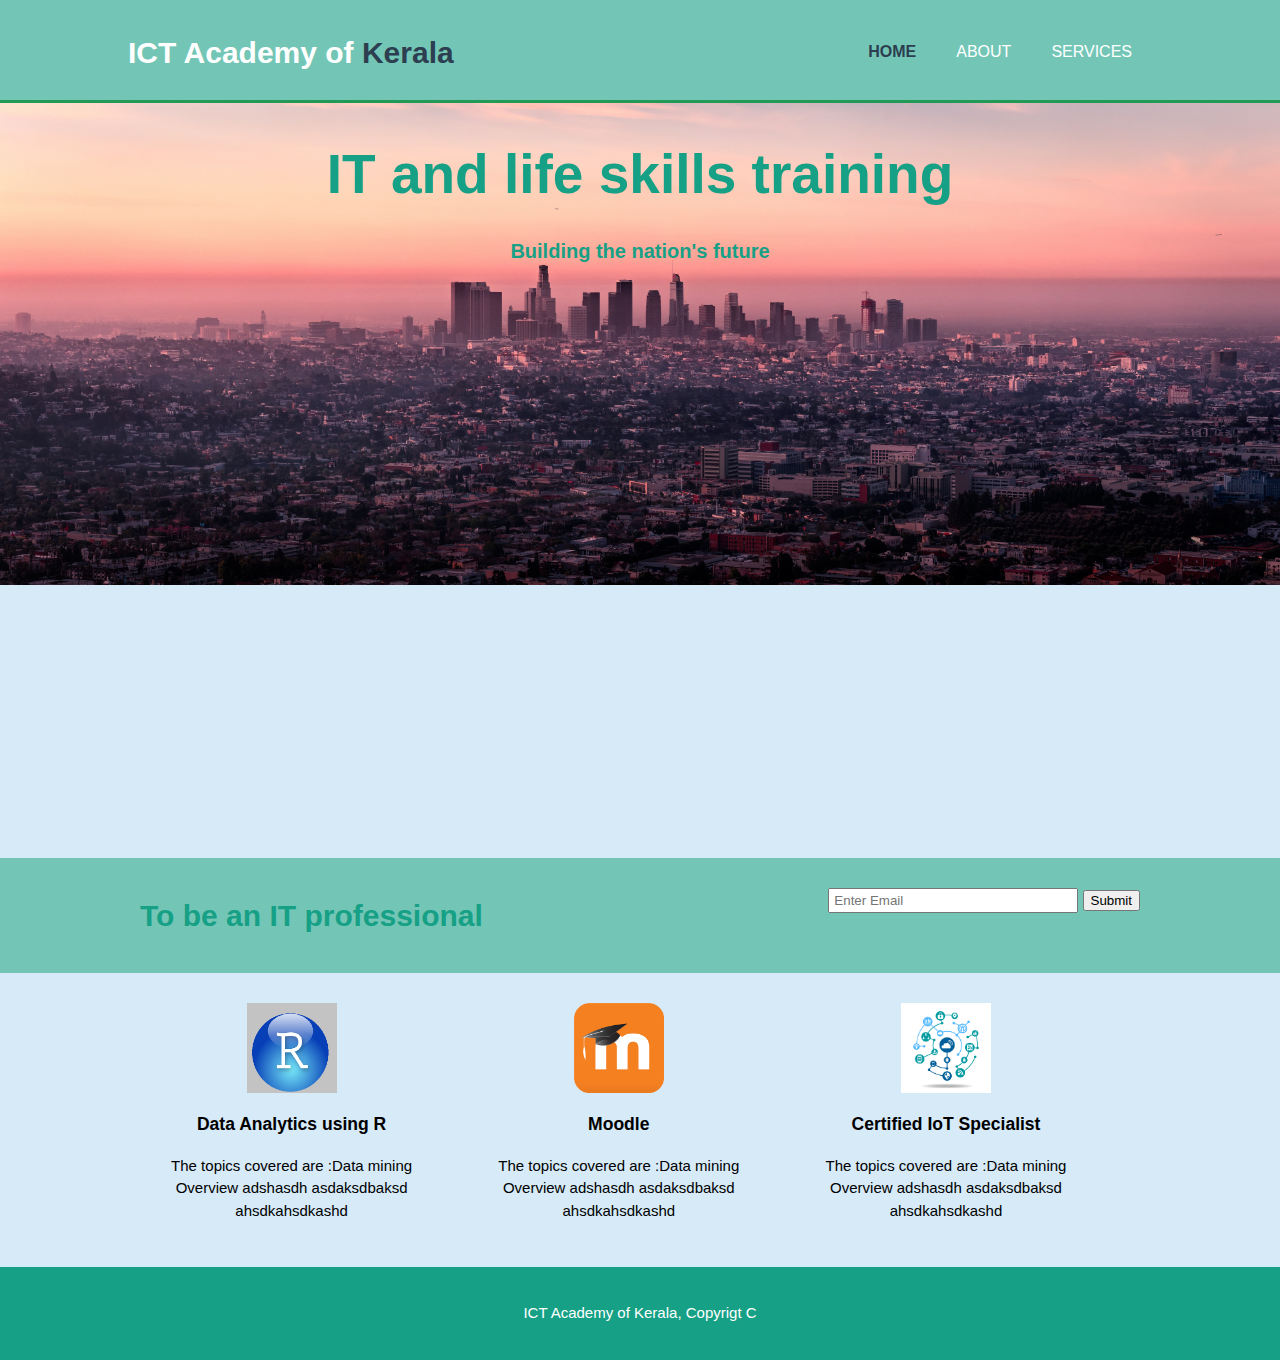
==== index.html @ fa4d03b7 "now" ====
<html>

<head>
    <meta charset="utf-8">
    <meta name="viewport" content="width=device-width">
    <meta name="description" content="IT and life Skills training facility">
    <meta name="keywords" content="training,IT,Lifeskills,">
    <meta name="author" content="Sreekanth D">
    <title>ICT Academy Training Services| Welcome</title>
    <link rel="stylesheet" href="./css/style.css">
</head>

<body>
    <header>
        <div class="container">
            <div id="branding">
                <h1>ICT Academy of <span class="highlight">Kerala</span></h1>
            </div>
            <nav>
                <ul>
                    <li class="current"><a href="index.html">HOME</a></li>
                    <li><a href="about.html">ABOUT</a></li>
                    <li><a href="index.html">SERVICES</a></li>

                </ul>
            </nav>

        </div>
    </header>

    <section id="showcase">
        <div class="container">
            <h1>IT and life skills training</h1>
            <p><strong>Building the nation's future</strong></p>
        </div>
    </section>
    <section id="getICT">
        <div class="container">
            <h1>To be an IT professional</h1>
            <form action="styles-sample.html">
                <input type="email" placeholder="Enter Email">
                <button type="submit" class="button1">Submit</button>
            </form>
        </div>
    </section>
    <section id="trainings">
        <div class="container">
            <div class="box">
                <img src="./images/R.png">
                <h3>Data Analytics using R</h3>
                <p>The topics covered are :Data mining Overview adshasdh asdaksdbaksd ahsdkahsdkashd
                </p>

            </div>
            <div class="box">
                <img src="./images/moodle.png">
                <h3>Moodle</h3>
                <p>The topics covered are :Data mining Overview adshasdh asdaksdbaksd ahsdkahsdkashd
                </p>
            </div>
            <div class="box">
                <img src="./images/IoT.png">
                <h3>Certified IoT Specialist</h3>
                <p>The topics covered are :Data mining Overview adshasdh asdaksdbaksd ahsdkahsdkashd
                </p>
            </div>

        </div>



    </section>
    <footer>
        <p>ICT Academy of Kerala, Copyrigt C</p>
    </footer>




</body>

</html>
---- css/style.css ----
body{
    font:15px/1.5 Arial,Helvetica,sans-serif;
    padding: 0;
    margin: 0;
    background-color: #D6EAF8;
}
.container{
    width:80%;
    margin:auto;
    overflow: hidden;
}
ul{
    margin:0;
    padding:0;

}
.button{
    height: 38px;
    background: #2c3e50;
    border:0;
    padding-left: 20px;
    padding-right: 20px;

}
header{
    background: #73C6B6;
    color: #ffffff;
    padding-top: 30px;
    min-height: 70px;
    border-bottom: #229954 3px solid;

}
header a{
    color: #ffffff;
    text-decoration: none;
    font-size: 16px;

}
header li{
    float: left;
    display: inline;
    padding: 0 20px 0 20px;
}
header #branding{
    float:left;

}
header #branding h1{
    margin:0;

}
header nav{
    float:right;
    margin-top: 10px;

}
header .highlight,header .current a{
    color: #2c3e50;
    font-weight: bold;

}
header a:hover{
    color: #16a085;
    font-weight: bold;

}
#showcase{
    background: url('../images/showcase.jpg');
    max-width: 100%;
    height: 755px;
    background-repeat: no-repeat;
    background-size: 100% 100%;
    background-size: contain;
    text-align: center;
    color: #16a085;
}

#showcase h1{
    margin-top: 30px;
    font-size: 55px;
    margin-bottom: 10px;
}
#showcase p{

    font-size: 20px;

}
#getICT{
    padding: 15px;
    color: #16a085;
    background: #73C6B6;
}

#getICT h1{
    float: left;

}
#getICT form{
    float:right;
    margin-top: 15px;

}
#getICT input[type="email"]{
    padding: 4px;
    height: 25px;
    width: 250px;

}
#trainings{
    margin-top: 20px;
}
#trainings .box{
    float: left;
    text-align: center;
    width: 30%;
    padding: 10px;

}
#trainings .box img{
    width: 90px;

}
h2{
    color: #16a085;

}
footer{
    padding: 20px;
    margin-top: 20px;
    color: #ffffff;
    background-color: #16a085;
    text-align: center;
    
}
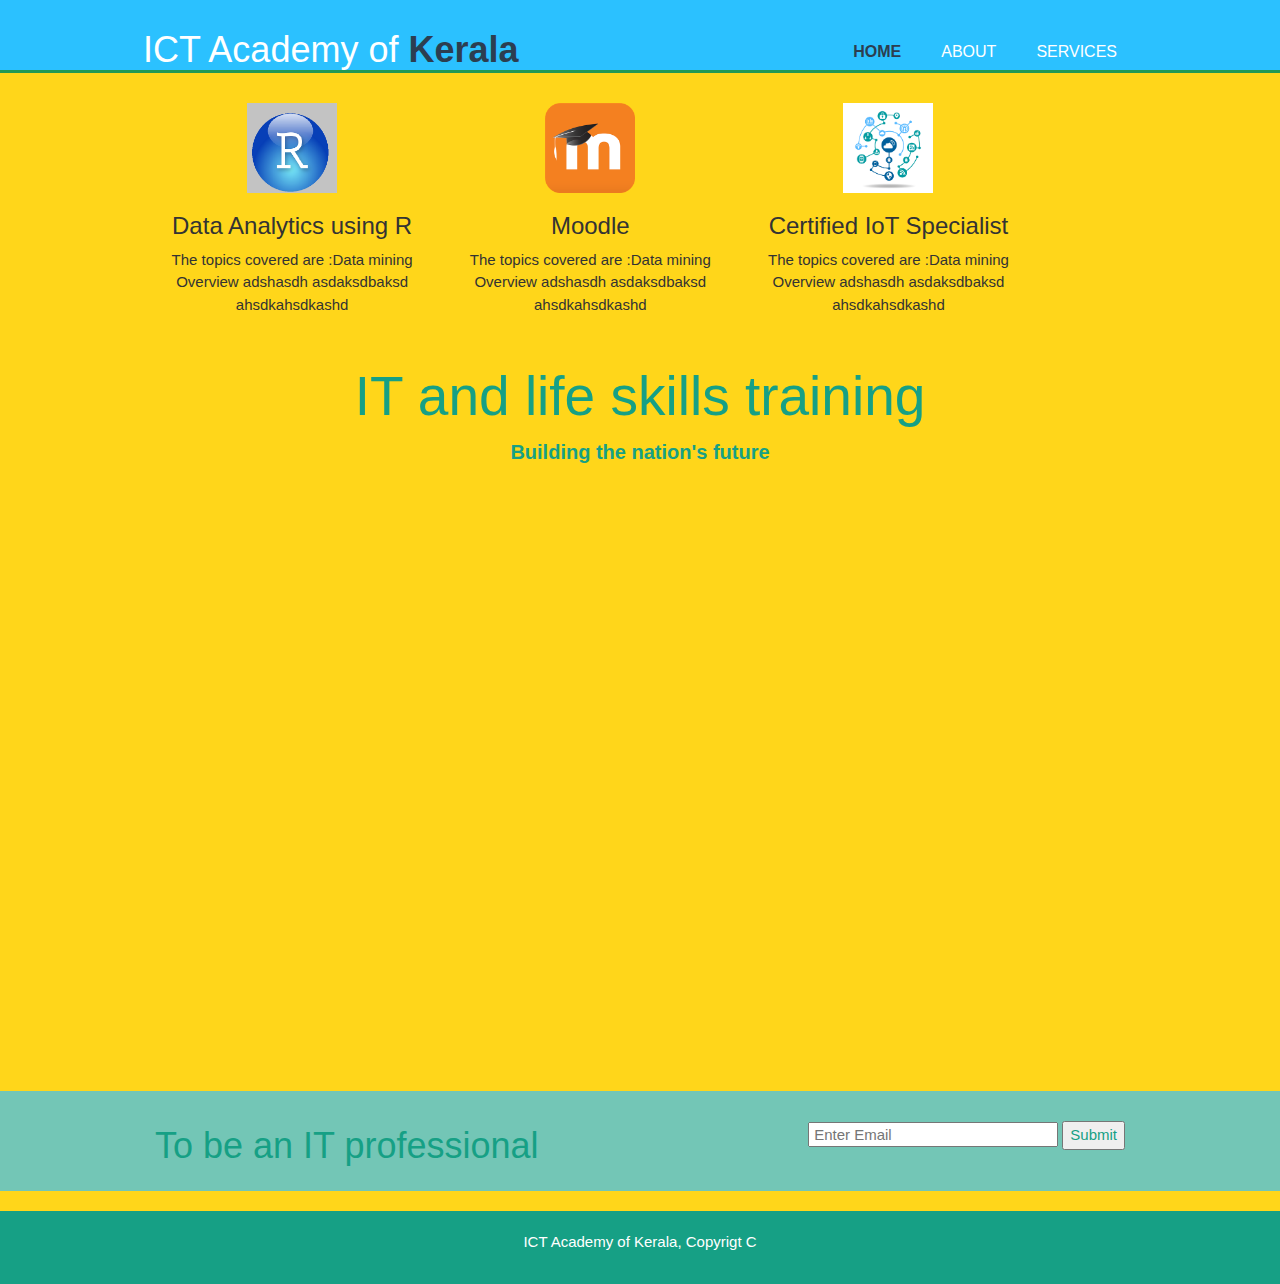
==== commit 6b2cf369: "Hh" ====
--- a/index.html
+++ b/index.html
@@ -2,10 +2,15 @@
 
 <head>
     <meta charset="utf-8">
-    <meta name="viewport" content="width=device-width">
-    <meta name="description" content="IT and life Skills training facility">
-    <meta name="keywords" content="training,IT,Lifeskills,">
-    <meta name="author" content="Sreekanth D">
+
+	<meta name="viewport" content="width=device-width, initial-scale=1">
+		
+	<link rel="stylesheet" href="https://maxcdn.bootstrapcdn.com/bootstrap/3.3.7/css/bootstrap.min.css">
+		
+	<script src="https://ajax.googleapis.com/ajax/libs/jquery/3.3.1/jquery.min.js"></script>
+		
+	<script src="https://maxcdn.bootstrapcdn.com/bootstrap/3.3.7/js/bootstrap.min.js"></script>
+
     <title>ICT Academy Training Services| Welcome</title>
     <link rel="stylesheet" href="./css/style.css">
 </head>
@@ -20,7 +25,7 @@
                 <ul>
                     <li class="current"><a href="index.html">HOME</a></li>
                     <li><a href="about.html">ABOUT</a></li>
-                    <li><a href="index.html">SERVICES</a></li>
+                    <li><a href="services.html">SERVICES</a></li>
 
                 </ul>
             </nav>
@@ -28,22 +33,7 @@
         </div>
     </header>
 
-    <section id="showcase">
-        <div class="container">
-            <h1>IT and life skills training</h1>
-            <p><strong>Building the nation's future</strong></p>
-        </div>
-    </section>
-    <section id="getICT">
-        <div class="container">
-            <h1>To be an IT professional</h1>
-            <form action="styles-sample.html">
-                <input type="email" placeholder="Enter Email">
-                <button type="submit" class="button1">Submit</button>
-            </form>
-        </div>
-    </section>
-    <section id="trainings">
+<section id="trainings">
         <div class="container">
             <div class="box">
                 <img src="./images/R.png">
@@ -70,6 +60,23 @@
 
 
     </section>
+
+    <section id="showcase">
+        <div class="container">
+            <h1>IT and life skills training</h1>
+            <p><strong>Building the nation's future</strong></p>
+        </div>
+    </section>
+    <section id="getICT">
+        <div class="container">
+            <h1>To be an IT professional</h1>
+            <form action="styles-sample.html">
+                <input type="email" placeholder="Enter Email">
+                <button type="submit" class="button1">Submit</button>
+            </form>
+        </div>
+    </section>
+    
     <footer>
         <p>ICT Academy of Kerala, Copyrigt C</p>
     </footer>
--- a/css/style.css
+++ b/css/style.css
@@ -2,7 +2,7 @@
     font:15px/1.5 Arial,Helvetica,sans-serif;
     padding: 0;
     margin: 0;
-    background-color: #D6EAF8;
+    background-color: #FFD61A;
 }
 .container{
     width:80%;
@@ -23,7 +23,7 @@
 
 }
 header{
-    background: #73C6B6;
+    background: #2BC1FF;
     color: #ffffff;
     padding-top: 30px;
     min-height: 70px;
@@ -65,7 +65,7 @@
 
 }
 #showcase{
-    background: url('../images/showcase.jpg');
+    background: url('../images/bgfront.jpg');
     max-width: 100%;
     height: 755px;
     background-repeat: no-repeat;
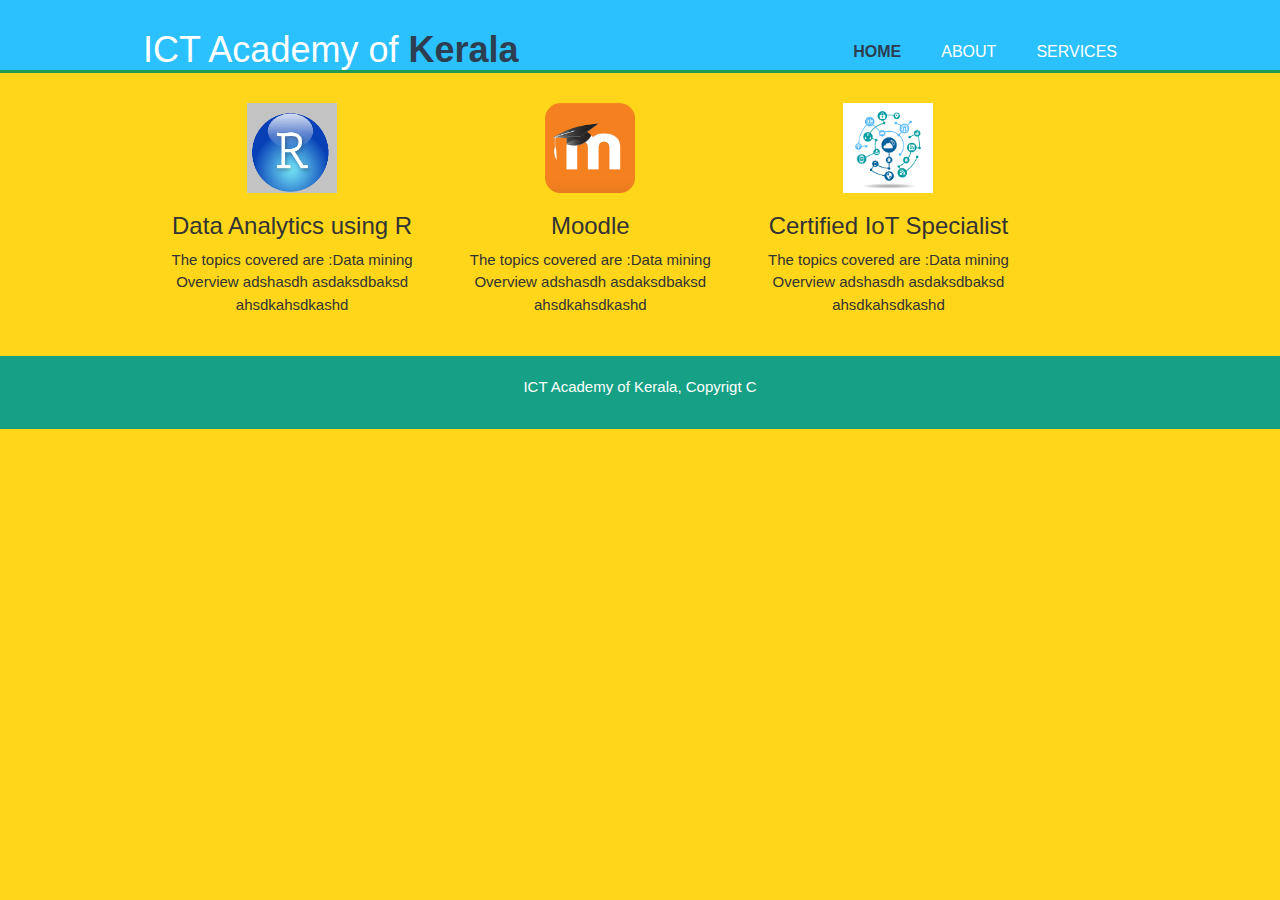
==== commit 30f98e58: "Hj" ====
--- a/index.html
+++ b/index.html
@@ -57,25 +57,9 @@
 
         </div>
 
-
-
     </section>
 
-    <section id="showcase">
-        <div class="container">
-            <h1>IT and life skills training</h1>
-            <p><strong>Building the nation's future</strong></p>
-        </div>
-    </section>
-    <section id="getICT">
-        <div class="container">
-            <h1>To be an IT professional</h1>
-            <form action="styles-sample.html">
-                <input type="email" placeholder="Enter Email">
-                <button type="submit" class="button1">Submit</button>
-            </form>
-        </div>
-    </section>
+ 
     
     <footer>
         <p>ICT Academy of Kerala, Copyrigt C</p>
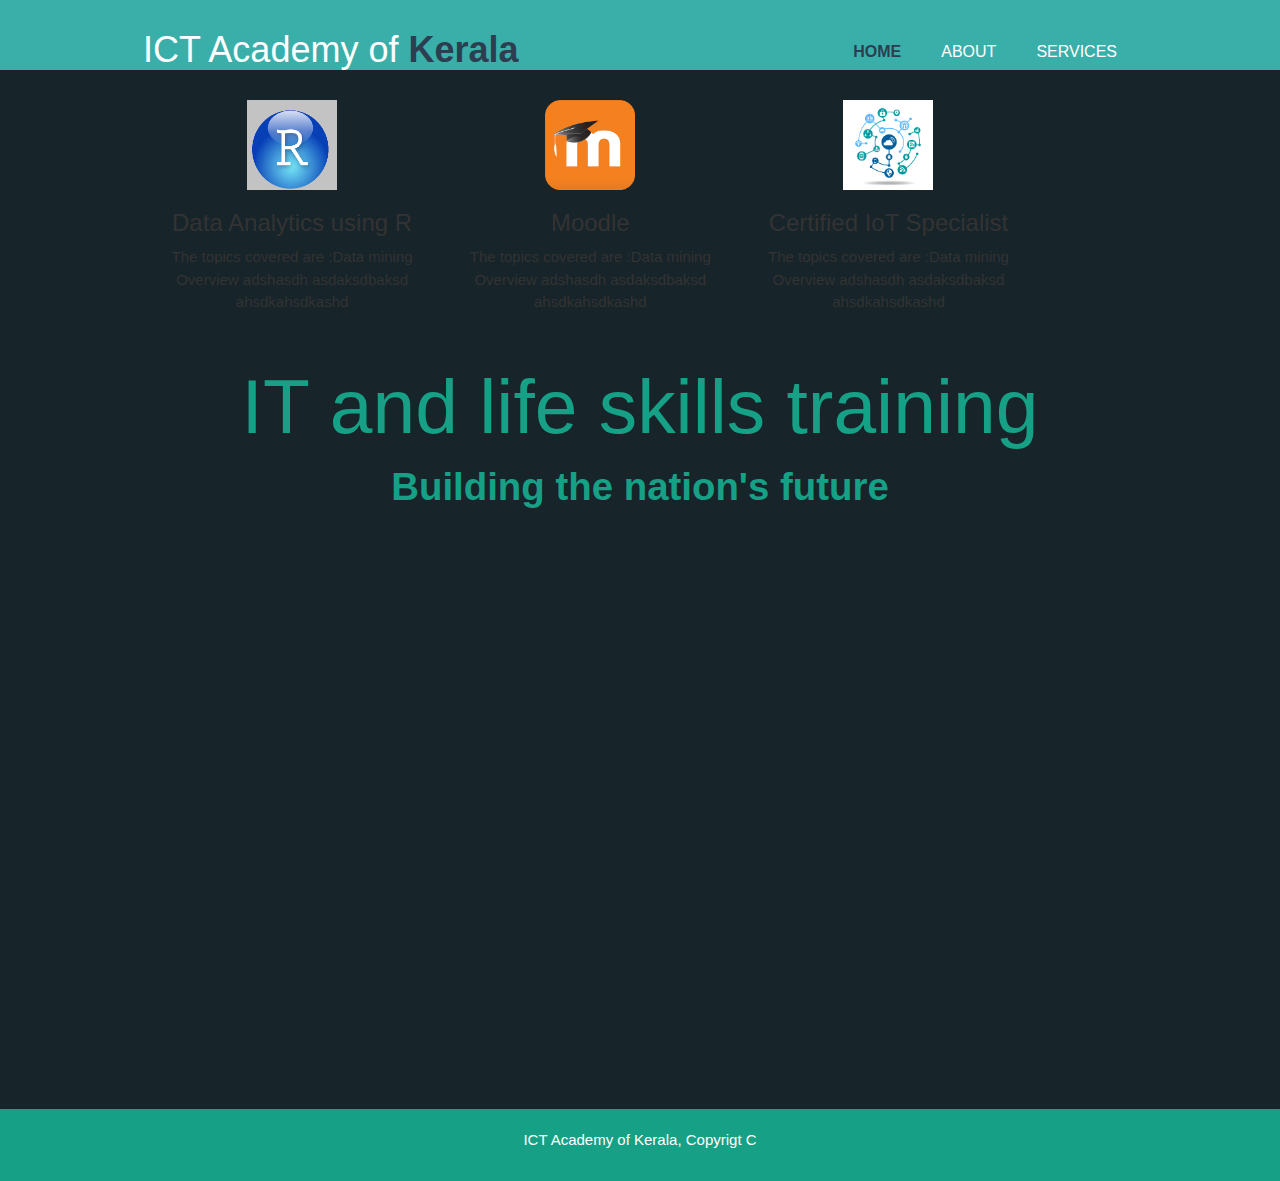
==== commit 6af7a8d5: "Size" ====
--- a/index.html
+++ b/index.html
@@ -57,9 +57,16 @@
 
         </div>
 
+
+
     </section>
 
- 
+    <section id="showcase">
+        <div class="container">
+            <h1 style="font-size:6vw;">IT and life skills training</h1>
+            <p style="font-size:3vw;"><strong>Building the nation's future</strong></p>
+        </div>
+    </section>
     
     <footer>
         <p>ICT Academy of Kerala, Copyrigt C</p>
--- a/css/style.css
+++ b/css/style.css
@@ -2,7 +2,7 @@
     font:15px/1.5 Arial,Helvetica,sans-serif;
     padding: 0;
     margin: 0;
-    background-color: #FFD61A;
+    background-color: #17242A;
 }
 .container{
     width:80%;
@@ -23,11 +23,10 @@
 
 }
 header{
-    background: #2BC1FF;
+    background: #3AAFA9;
     color: #ffffff;
     padding-top: 30px;
     min-height: 70px;
-    border-bottom: #229954 3px solid;
 
 }
 header a{
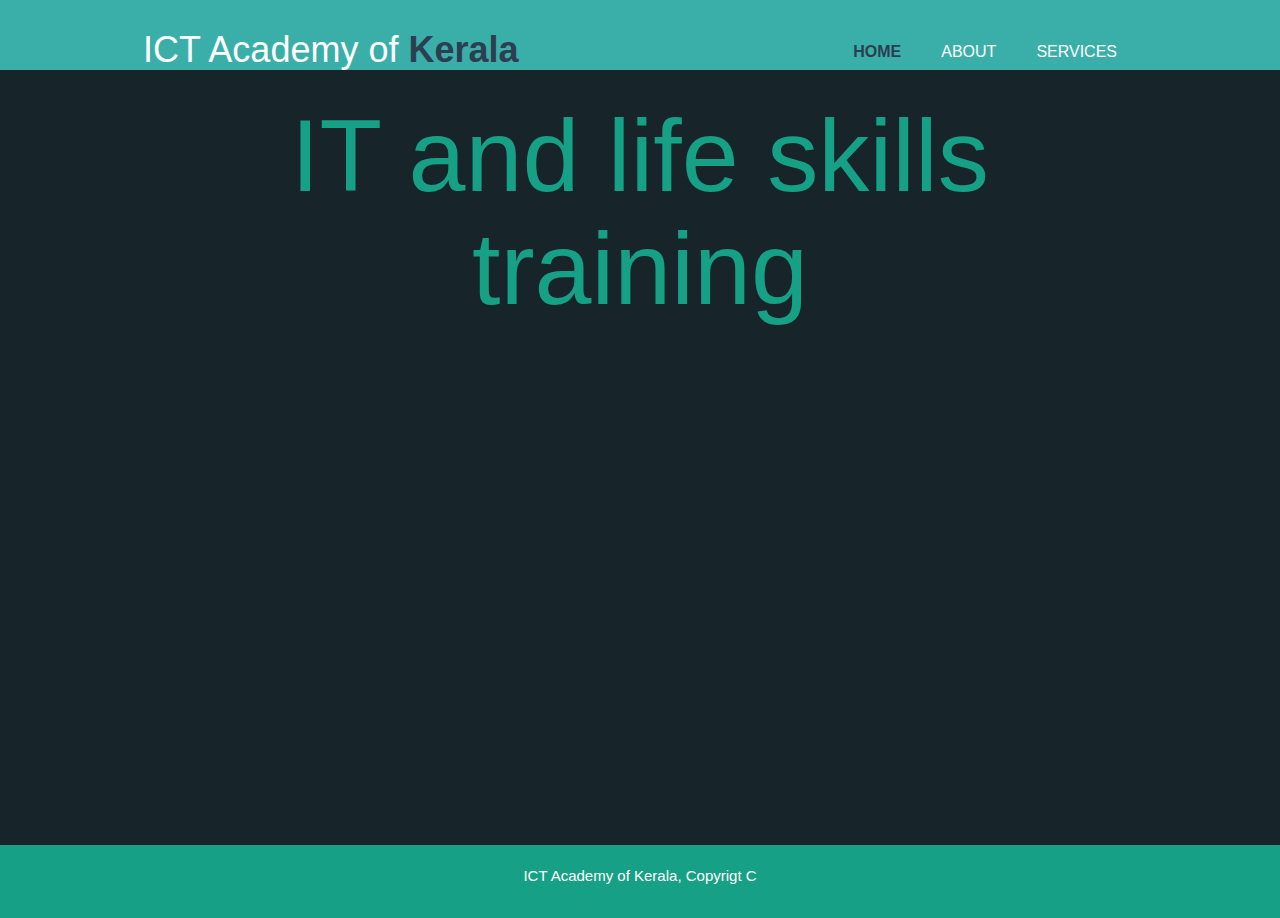
==== commit 923f7a9b: "Hh" ====
--- a/index.html
+++ b/index.html
@@ -33,38 +33,9 @@
         </div>
     </header>
 
-<section id="trainings">
+<section id="showcase">
         <div class="container">
-            <div class="box">
-                <img src="./images/R.png">
-                <h3>Data Analytics using R</h3>
-                <p>The topics covered are :Data mining Overview adshasdh asdaksdbaksd ahsdkahsdkashd
-                </p>
-
-            </div>
-            <div class="box">
-                <img src="./images/moodle.png">
-                <h3>Moodle</h3>
-                <p>The topics covered are :Data mining Overview adshasdh asdaksdbaksd ahsdkahsdkashd
-                </p>
-            </div>
-            <div class="box">
-                <img src="./images/IoT.png">
-                <h3>Certified IoT Specialist</h3>
-                <p>The topics covered are :Data mining Overview adshasdh asdaksdbaksd ahsdkahsdkashd
-                </p>
-            </div>
-
-        </div>
-
-
-
-    </section>
-
-    <section id="showcase">
-        <div class="container">
-            <h1 style="font-size:6vw;">IT and life skills training</h1>
-            <p style="font-size:3vw;"><strong>Building the nation's future</strong></p>
+            <h1 style="font-size:8vw;">IT and life skills training</h1>
         </div>
     </section>
     
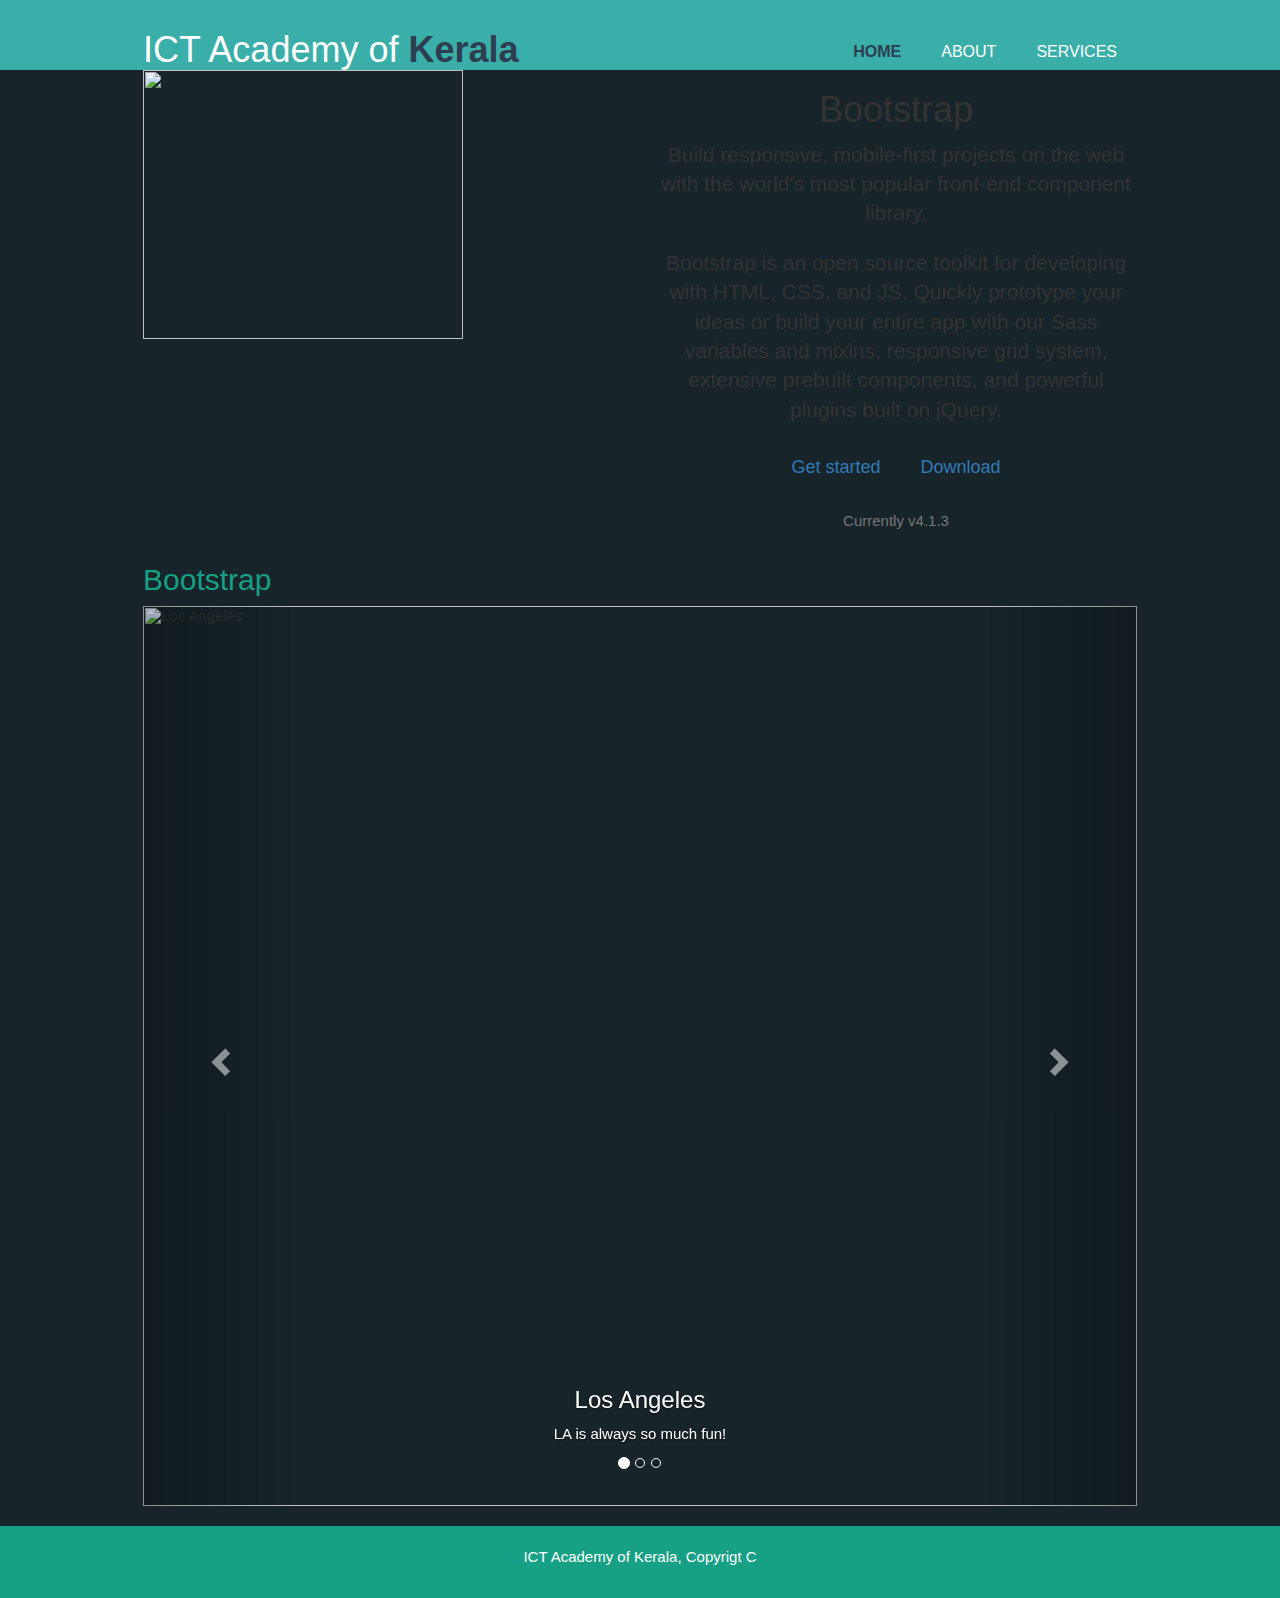
==== commit 0989a4c0: "Update index.html" ====
--- a/index.html
+++ b/index.html
@@ -33,11 +33,90 @@
         </div>
     </header>
 
-<section id="showcase">
-        <div class="container">
-            <h1 style="font-size:8vw;">IT and life skills training</h1>
+    <main class="bd-masthead" id="content" role="main">
+            <div class="container">
+              <div class="row align-items-center">
+                <div class="col-6 mx-auto col-md-6 order-md-2">
+                  <img class="img-fluid mb-3 mb-md-0" src="https://getbootstrap.com/docs/4.1/assets/img/bootstrap-stack.png" alt="" width="320" height="269">
+                </div>
+                <div class="col-md-6 order-md-1 text-center text-md-left pr-md-5">
+                  <h1 class="mb-3 bd-text-purple-bright">Bootstrap</h1>
+                  <p class="lead">
+                    Build responsive, mobile-first projects on the web with the world's most popular front-end component library.
+                  </p>
+                  <p class="lead mb-4">
+                    Bootstrap is an open source toolkit for developing with HTML, CSS, and JS. Quickly prototype your ideas or build your entire app with our Sass variables and mixins, responsive grid system, extensive prebuilt components, and powerful plugins built on jQuery.
+                  </p>
+                  <div class="d-flex flex-column flex-md-row lead mb-3">
+                    <a href="/docs/4.1/getting-started/introduction/" class="btn btn-lg btn-bd-primary mb-3 mb-md-0 mr-md-3" onclick="ga('send', 'event', 'Jumbotron actions', 'Get started', 'Get started');">Get started</a>
+                    <a href="/docs/4.1/getting-started/download/" class="btn btn-lg btn-outline-secondary" onclick="ga('send', 'event', 'Jumbotron actions', 'Download', 'Download 4.1.3');">Download</a>
+                  </div>
+                  <p class="text-muted mb-0">
+                    Currently v4.1.3
+                  </p>
+                </div>
+              </div>
+              <script async src="https://cdn.carbonads.com/carbon.js?serve=CKYIKKJL&placement=getbootstrapcom" id="_carbonads_js"></script>
+          
+            </div>
+          </main>
+
+    <div class="container">
+
+
+
+
+
+
+        <h2>Bootstrap</h2>
+        <div id="myCarousel" class="carousel slide" data-ride="carousel">
+          <!-- Indicators -->
+          <ol class="carousel-indicators">
+            <li data-target="#myCarousel" data-slide-to="0" class="active"></li>
+            <li data-target="#myCarousel" data-slide-to="1"></li>
+            <li data-target="#myCarousel" data-slide-to="2"></li>
+          </ol>
+      
+          <!-- Wrapper for slides -->
+          <div class="carousel-inner">
+      
+            <div class="item active">
+              <img src="C:\Users\Kiran\Documents\GitHub\kirancr9.github.io\images\bgfront.jpg" alt="Los Angeles" style="width:100%;">
+              <div class="carousel-caption">
+                <h3>Los Angeles</h3>
+                <p>LA is always so much fun!</p>
+              </div>
+            </div>
+      
+            <div class="item">
+              <img src="https://images.unsplash.com/photo-1538744720251-ef4f37e76e7f?ixlib=rb-0.3.5&q=85&fm=jpg&crop=entropy&cs=srgb&dl=tobias-kebernik-1087378-unsplash.jpg" alt="Chicago" style="width:100%;">
+              <div class="carousel-caption">
+                <h3>Chicago</h3>
+                <p>Thank you, Chicago!</p>
+              </div>
+            </div>
+          
+            <div class="item">
+              <img src="https://images.unsplash.com/photo-1538501525968-4a16deec3f83?ixlib=rb-0.3.5&q=85&fm=jpg&crop=entropy&cs=srgb&dl=markus-spiske-1083420-unsplash.jpg" alt="New York" style="width:100%;">
+              <div class="carousel-caption">
+                <h3>New York</h3>
+                <p>We love the Big Apple!</p>
+              </div>
+            </div>
+        
+          </div>
+      
+          <!-- Left and right controls -->
+          <a class="left carousel-control" href="#myCarousel" data-slide="prev">
+            <span class="glyphicon glyphicon-chevron-left"></span>
+            <span class="sr-only">Previous</span>
+          </a>
+          <a class="right carousel-control" href="#myCarousel" data-slide="next">
+            <span class="glyphicon glyphicon-chevron-right"></span>
+            <span class="sr-only">Next</span>
+          </a>
         </div>
-    </section>
+      </div>
     
     <footer>
         <p>ICT Academy of Kerala, Copyrigt C</p>
--- a/css/style.css
+++ b/css/style.css
@@ -130,4 +130,8 @@
     background-color: #16a085;
     text-align: center;
     
+}
+
+section {
+    min-height: 100vh; /* minus the height of the footer */
 }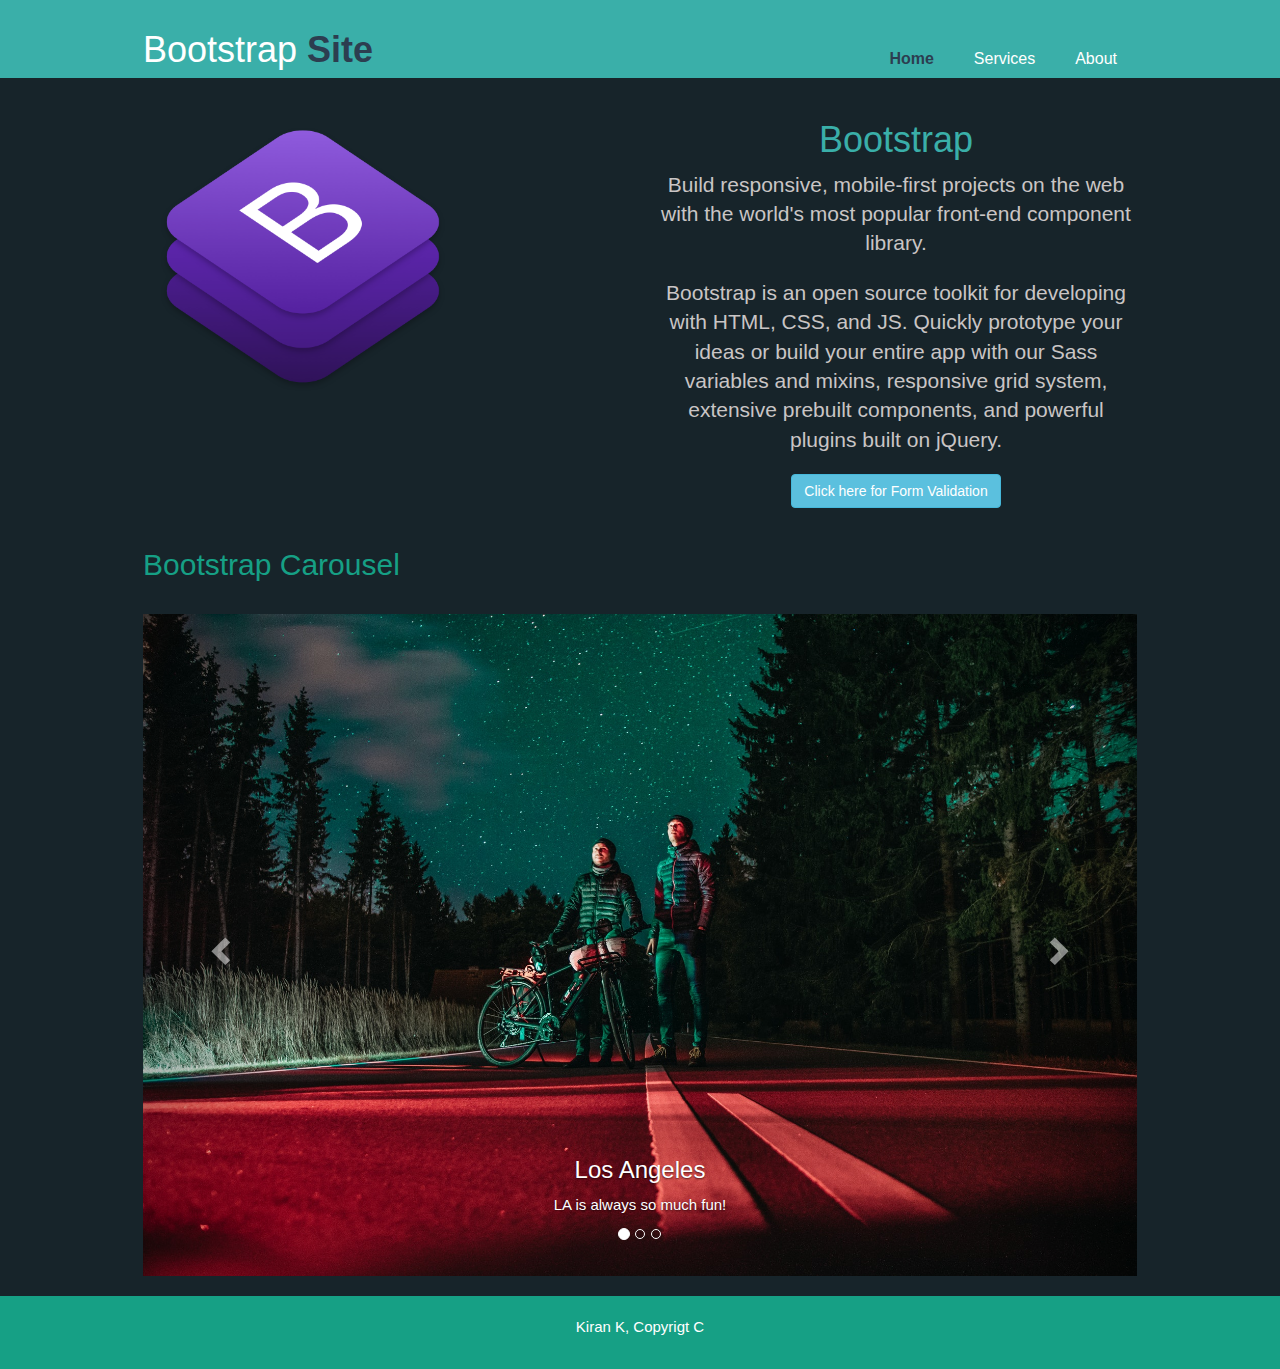
==== commit fce3d6a9: "Merge remote-tracking branch 'origin/master'" ====
--- a/index.html
+++ b/index.html
@@ -7,11 +7,11 @@
 		
 	<link rel="stylesheet" href="https://maxcdn.bootstrapcdn.com/bootstrap/3.3.7/css/bootstrap.min.css">
 		
-	<script src="https://ajax.googleapis.com/ajax/libs/jquery/3.3.1/jquery.min.js"></script>
+    <script src="https://ajax.googleapis.com/ajax/libs/jquery/3.3.1/jquery.min.js"></script>
 		
 	<script src="https://maxcdn.bootstrapcdn.com/bootstrap/3.3.7/js/bootstrap.min.js"></script>
 
-    <title>ICT Academy Training Services| Welcome</title>
+    <title>Bootstrap Site</title>
     <link rel="stylesheet" href="./css/style.css">
 </head>
 
@@ -19,13 +19,13 @@
     <header>
         <div class="container">
             <div id="branding">
-                <h1>ICT Academy of <span class="highlight">Kerala</span></h1>
+                <a href="https://kirancr9.github.io/">	<h1>Bootstrap <span class="highlight">Site</span></h1></a>
             </div>
             <nav>
                 <ul>
-                    <li class="current"><a href="index.html">HOME</a></li>
-                    <li><a href="about.html">ABOUT</a></li>
-                    <li><a href="services.html">SERVICES</a></li>
+                    <li class="current"><h4><a href="index.html">Home</a></h4></li>
+                    <li><h4><a href="services.html">Services</a></h4></li>
+                    <li><h4><a href="about.html">About</a></h4></li>
 
                 </ul>
             </nav>
@@ -37,23 +37,20 @@
             <div class="container">
               <div class="row align-items-center">
                 <div class="col-6 mx-auto col-md-6 order-md-2">
-                  <img class="img-fluid mb-3 mb-md-0" src="https://getbootstrap.com/docs/4.1/assets/img/bootstrap-stack.png" alt="" width="320" height="269">
+                    <br><br><img class="img-fluid mb-3 mb-md-0" src="images/boot.png" alt="" width="320" height="269">
                 </div>
                 <div class="col-md-6 order-md-1 text-center text-md-left pr-md-5">
-                  <h1 class="mb-3 bd-text-purple-bright">Bootstrap</h1>
-                  <p class="lead">
+                  
+                    <br><h1 style="color:#3AAFA9;">Bootstrap</h1>
+                  <p class="lead" style="color:#C9C5C5;">
                     Build responsive, mobile-first projects on the web with the world's most popular front-end component library.
                   </p>
-                  <p class="lead mb-4">
+                  <p class="lead mb-4" style="color:#C9C5C5;">
                     Bootstrap is an open source toolkit for developing with HTML, CSS, and JS. Quickly prototype your ideas or build your entire app with our Sass variables and mixins, responsive grid system, extensive prebuilt components, and powerful plugins built on jQuery.
                   </p>
                   <div class="d-flex flex-column flex-md-row lead mb-3">
-                    <a href="/docs/4.1/getting-started/introduction/" class="btn btn-lg btn-bd-primary mb-3 mb-md-0 mr-md-3" onclick="ga('send', 'event', 'Jumbotron actions', 'Get started', 'Get started');">Get started</a>
-                    <a href="/docs/4.1/getting-started/download/" class="btn btn-lg btn-outline-secondary" onclick="ga('send', 'event', 'Jumbotron actions', 'Download', 'Download 4.1.3');">Download</a>
-                  </div>
-                  <p class="text-muted mb-0">
-                    Currently v4.1.3
-                  </p>
+                      <a href="reg.html" class="btn btn-info" role="button">Click here for Form Validation</a>
+
                 </div>
               </div>
               <script async src="https://cdn.carbonads.com/carbon.js?serve=CKYIKKJL&placement=getbootstrapcom" id="_carbonads_js"></script>
@@ -64,11 +61,7 @@
     <div class="container">
 
 
-
-
-
-
-        <h2>Bootstrap</h2>
+        <h2>Bootstrap Carousel</h2><br>
         <div id="myCarousel" class="carousel slide" data-ride="carousel">
           <!-- Indicators -->
           <ol class="carousel-indicators">
@@ -81,7 +74,7 @@
           <div class="carousel-inner">
       
             <div class="item active">
-              <img src="C:\Users\Kiran\Documents\GitHub\kirancr9.github.io\images\bgfront.jpg" alt="Los Angeles" style="width:100%;">
+              <img src="images/car1.jpg" alt="Los Angeles" style="width:100%;">
               <div class="carousel-caption">
                 <h3>Los Angeles</h3>
                 <p>LA is always so much fun!</p>
@@ -89,7 +82,7 @@
             </div>
       
             <div class="item">
-              <img src="https://images.unsplash.com/photo-1538744720251-ef4f37e76e7f?ixlib=rb-0.3.5&q=85&fm=jpg&crop=entropy&cs=srgb&dl=tobias-kebernik-1087378-unsplash.jpg" alt="Chicago" style="width:100%;">
+              <img src="images/car2.jpg" alt="Chicago" style="width:100%;">
               <div class="carousel-caption">
                 <h3>Chicago</h3>
                 <p>Thank you, Chicago!</p>
@@ -97,7 +90,7 @@
             </div>
           
             <div class="item">
-              <img src="https://images.unsplash.com/photo-1538501525968-4a16deec3f83?ixlib=rb-0.3.5&q=85&fm=jpg&crop=entropy&cs=srgb&dl=markus-spiske-1083420-unsplash.jpg" alt="New York" style="width:100%;">
+              <img src="images/car3.jpg" alt="New York" style="width:100%;">
               <div class="carousel-caption">
                 <h3>New York</h3>
                 <p>We love the Big Apple!</p>
@@ -119,7 +112,7 @@
       </div>
     
     <footer>
-        <p>ICT Academy of Kerala, Copyrigt C</p>
+        <p>Kiran K, Copyrigt C</p>
     </footer>
 
 
